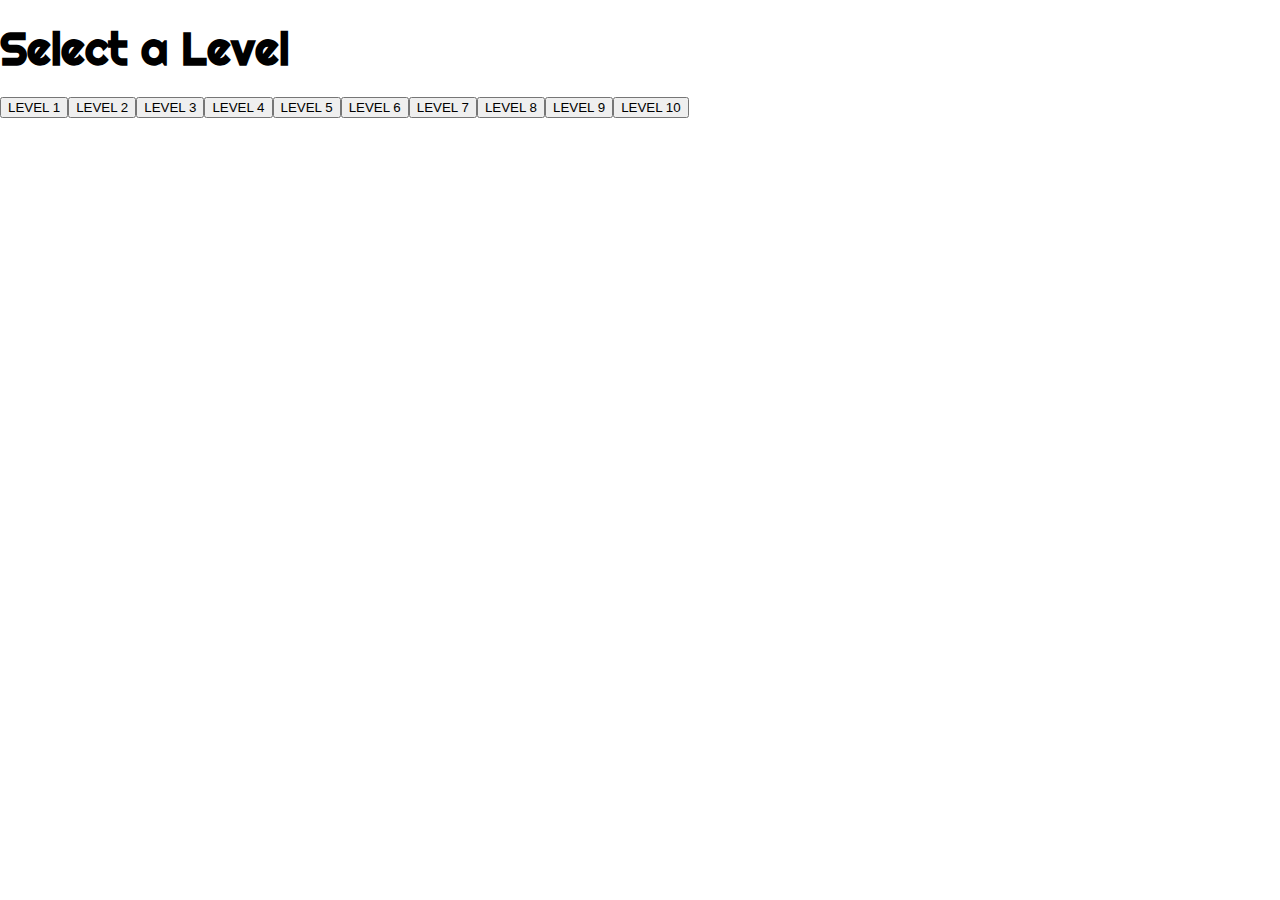
==== ohladanceGame/chooseLevel.html @ 8dc00360 "music funguje, sound stale nie" ====
<!-- levels.html -->
<!DOCTYPE html>
<html lang="en">
<head>
    <meta charset="UTF-8">
    <meta name="viewport" content="width=device-width, initial-scale=1.0">
    <title>Select Level</title>
    <link rel="stylesheet" href="css/main.css">
</head>
<body>
    <header>
        <h1>Select a Level</h1>
    </header>
    <div class="level-container">
        <!-- Здесь будут кнопки для каждого уровня, заполняем их из JSON -->
    </div>
    <script src="js/levels.js"></script>
    <script src="js/settings.js"></script>
</body>
</html>
---- ohladanceGame/css/main.css ----
@import url(https://fonts.googleapis.com/css2?family=Didact+Gothic&family=Righteous&display=swap);

*,
*::before,
*::after {
    box-sizing: border-box;
}

:root {
    --webte-color-yellow: rgb(255, 234, 0);
    --webte-color-purple: #63699b;
    --webte-color-orange: #AD5F00;
    --webte-color-ltBlue: #8fd2ff;
    --webte-color-green: #98f5cad3;
    --webte-color-ltBlack: #1c1c1c;
    --webte-color-dkGreen: #405947;
    --webte-color-brown: #560d00;
    --webte-color-ltYellow: #F7F1D7;
    font-size: 10px;
}

p {
    font-size: 2rem;
    margin: .7rem 0;
}

h1 {
    font-size: 4.5rem;
    margin: 2rem 0;
}

h2 {
    font-size: 2.5rem;
    margin: 1.5rem 0;
}

h3 {
    font-size: 2.2rem;
    margin: 1.5rem 0;
}

img {
    width: 100%;
}

body {
    margin: 0 auto;
    font-family: 'Righteous', sans-serif;
    /*background: linear-gradient(135deg, rgba(225, 255, 0, 0.356) 0%, rgba(225, 255, 0, 0.356) 100%) no-repeat;*/
    background-size: 100px 100px;
    background-position: 0 0, 50px 50px;

}

.container {
    animation: pageload 1s;
    width: 100%;
    max-width: 110rem;
    /* aby neprekrocil tuto hodnotu */
    margin: 0 auto;
}

/* GAME CSS - CANVAS ----------------------------------*/

.gameContain {
    display: flex;
    align-items: center;
    justify-content: center;
    background-color: var(--webte-color-ltYellow);
}

.canvas {
    border: 3px solid var(--webte-color-ltBlack);
    background-color: white;
}

#player {
    display: none;
}

#pause {
    display: flex;
    position: absolute;
    cursor: pointer;
    top: 1rem;
    right: 1rem;
    width: 6rem;
    border: 4px solid rgb(0, 0, 0);
    outline: none;
    background-color: #ffffffbd;
    border-radius: 5px;
    z-index: 2;
}

#pause img {
    color: white;
    padding: .5rem;
}
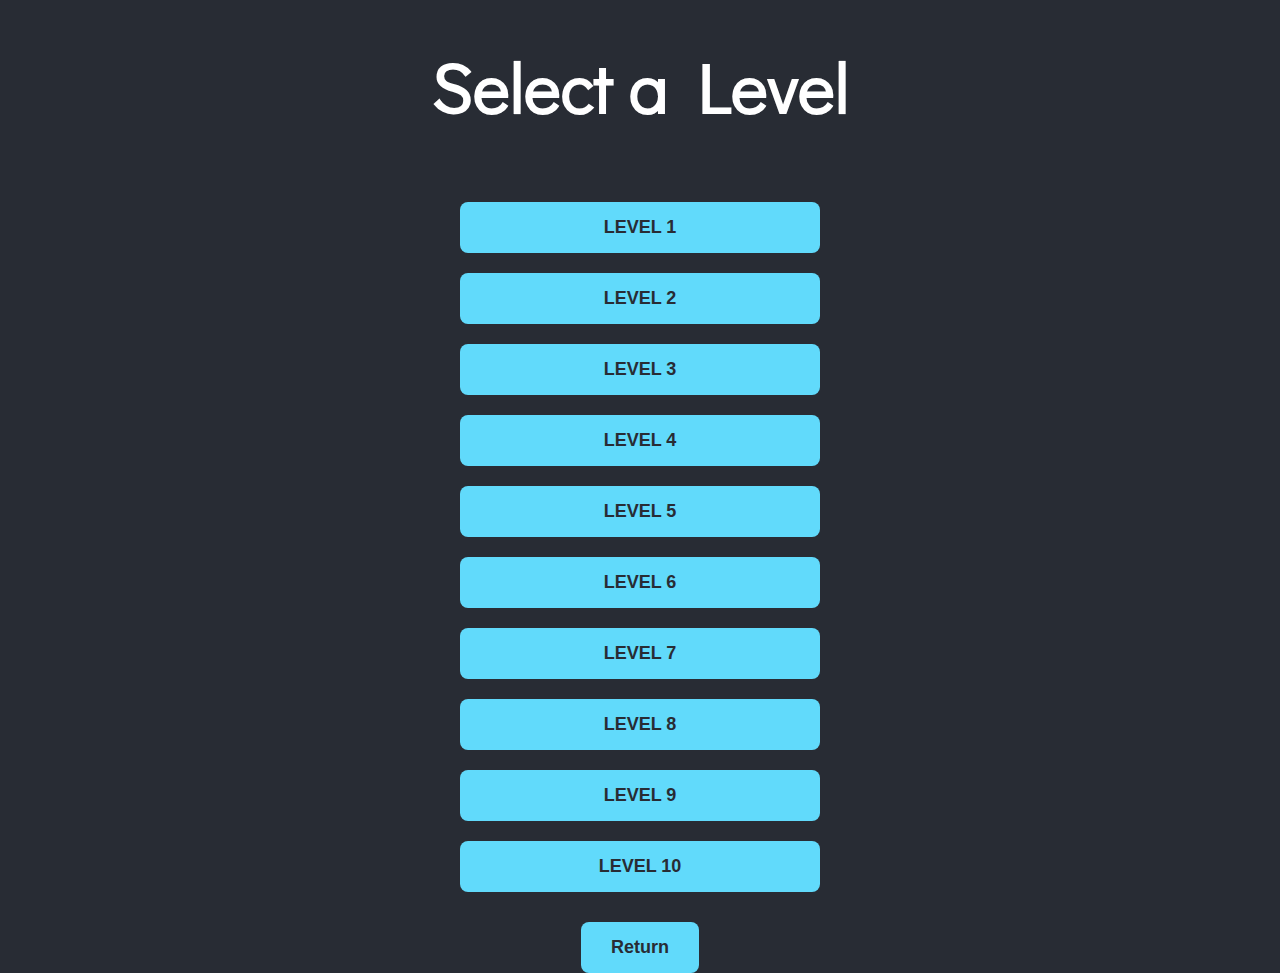
==== commit 3b452f46: "added bold buttons + return on the level's page" ====
--- a/ohladanceGame/chooseLevel.html
+++ b/ohladanceGame/chooseLevel.html
@@ -14,6 +14,11 @@
     <div class="level-container">
         <!-- Здесь будут кнопки для каждого уровня, заполняем их из JSON -->
     </div>
+
+    <div class="buttons">
+        <button onclick="returnToMainPage()">Return</button>
+    </div>
+
     <script src="js/levels.js"></script>
     <script src="js/settings.js"></script>
 </body>
--- a/ohladanceGame/css/main.css
+++ b/ohladanceGame/css/main.css
@@ -78,21 +78,207 @@
     display: none;
 }
 
-#pause {
-    display: flex;
+/* css/levels.css */
+body {
+    font-family: 'Didact Gothic', sans-serif;
+    background-color: #F7F1D7;
+    margin: 0;
+    padding: 0;
+}
+
+header {
+
+    color: white;
+    text-align: center;
+    padding: 15px;
+}
+
+.level-container {
+    display: flex;
+    flex-direction: column;
+    align-items: center;
+    margin-top: 20px;
+}
+
+.button-level {
+    margin-bottom: 10px;
+    padding: 10px;
+    font-size: 16px;
+    background-color: #4CAF50;
+    color: white;
+    border: none;
+    cursor: pointer;
+}
+/* main.css */
+body {
+    font-family: 'Roboto', sans-serif;
+    margin: 0;
+    padding: 0;
+    display: flex;
+    flex-direction: column;
+    align-items: center;
+    justify-content: center;
+    min-height: 100vh;
+    background-color: #282c34;
+    color: white;
+}
+
+header {
+    text-align: center;
+    padding: 20px;
+    font-family: 'Didact Gothic', sans-serif;
+}
+
+h1 {
+    font-size: 2em;
+}
+
+.container {
+    text-align: center;
+}
+
+.buttons {
+    margin-top: 20px;
+}
+
+button {
+    padding: 15px 30px;
+    font-weight: bold;
+    font-size: 18px;
+    margin: 0 10px;
+    cursor: pointer;
+    background-color: #61dafb;
+    color: #282c34;
+    border: none;
+    border-radius: 8px;
+    transition: background-color 0.3s;
+}
+
+button:hover {
+    background-color: #4fa3d1;
+}
+
+.level-container {
+    display: flex;
+    font-weight: bold;
+    flex-wrap: wrap; /* Разрешаем перенос элементов на новую строку */
+    justify-content: space-around; /* Равномерное распределение по горизонтали */
+    align-items: center;
+    margin-top: 20px;
+    width: 100%; /* Ширина 100% для правильного отображения на всех устройствах */
+    max-width: 800px; /* Максимальная ширина контейнера, чтобы контент не разъезжался слишком сильно */
+
+}
+
+h1 {
+    font-size: 7em; /* Увеличиваем размер текста */
+    font-weight: bold; /* Делаем текст жирным */
+    width: 100%; /* Растягиваем текст по ширине контейнера */
+    margin-bottom: 20px; /* Увеличиваем отступ снизу */
+}
+
+.level-container button {
+    width: 45%; /* Ширина кнопки в 45% ширины контейнера (дает промежуток между кнопками) */
+    margin: 10px;
+    font-weight: bold;
+    cursor: pointer;
+    background-color: #61dafb;
+    color: #282c34;
+    border: none;
+    border-radius: 8px;
+    transition: background-color 0.3s;
+}
+
+.level-container button:hover {
+    background-color: #4fa3d1;
+}
+
+
+
+
+/* checkbox-styles.css */
+
+.inputGroup {
+    background-color: #fff;
+    display: flex;
+    align-items: center; /* Центрирование по вертикали */
+    margin: 10px 0;
+    position: relative;
+  }
+  
+  .inputGroup label {
+    padding: 12px 0; /* Уменьшаем горизонтальный отступ */
+    flex: 1; /* Занимаем все доступное пространство */
+    display: block;
+    text-align: left;
+    color: #3C454C;
+    cursor: pointer;
+    position: relative;
+    z-index: 2;
+    transition: color 200ms ease-in;
+    overflow: hidden;
+    font-size: 18px; /* Размер текста */
+    font-weight: bold; /* Жирный текст */
+  }
+  
+  .inputGroup label:before {
+    width: 100px;
+    height: 10px;
+    border-radius: 50%;
+    content: '';
+    background-color: #61dafb;
     position: absolute;
-    cursor: pointer;
-    top: 1rem;
-    right: 1rem;
-    width: 6rem;
-    border: 4px solid rgb(0, 0, 0);
-    outline: none;
-    background-color: #ffffffbd;
-    border-radius: 5px;
+    left: 10px; /* Подвинем кружок ближе к тексту */
+    top: 50%;
+    transform: translate(-50%, -50%) scale3d(1, 1, 1);
+    transition: all 300ms cubic-bezier(0.4, 0.0, 0.2, 1);
+    opacity: 0;
+    z-index: -1;
+  }
+  
+  .inputGroup label:after {
+    width: 32px;
+    height: 32px;
+    content: '';
+    border: 2px solid #D1D7DC;
+    background-color: #fff;
+    background-image: url("data:image/svg+xml,%3Csvg width='32' height='32' viewBox='0 0 32 32' xmlns='http://www.w3.org/2000/svg'%3E%3Cpath d='M5.414 11L4 12.414l5.414 5.414L20.828 6.414 19.414 5l-10 10z' fill='%23fff' fill-rule='nonzero'/%3E%3C/svg%3E ");
+    background-repeat: no-repeat;
+    background-position: 2px 3px;
+    border-radius: 50%;
     z-index: 2;
-}
-
-#pause img {
-    color: white;
-    padding: .5rem;
-}+    position: absolute;
+    right: 10px; /* Подвинем иконку ближе к тексту */
+    top: 50%;
+    transform: translateY(-50%);
+    cursor: pointer;
+    transition: all 200ms ease-in;
+  }
+  
+  .inputGroup input:checked ~ label {
+    color: #080002;
+  }
+  
+  .inputGroup input:checked ~ label:before {
+    transform: translate(-50%, -50%) scale3d(56, 56, 1);
+    opacity: 1;
+  }
+  
+  .inputGroup input:checked ~ label:after {
+    background-color: #080002;
+    border-color: #080002;
+  }
+  
+  .inputGroup input {
+    width: 32px;
+    height: 32px;
+    order: 1;
+    z-index: 2;
+    position: absolute;
+    right: 10px; /* Подвинем чекбокс ближе к тексту */
+    top: 50%;
+    transform: translateY(-50%);
+    cursor: pointer;
+    visibility: hidden;
+  }
+  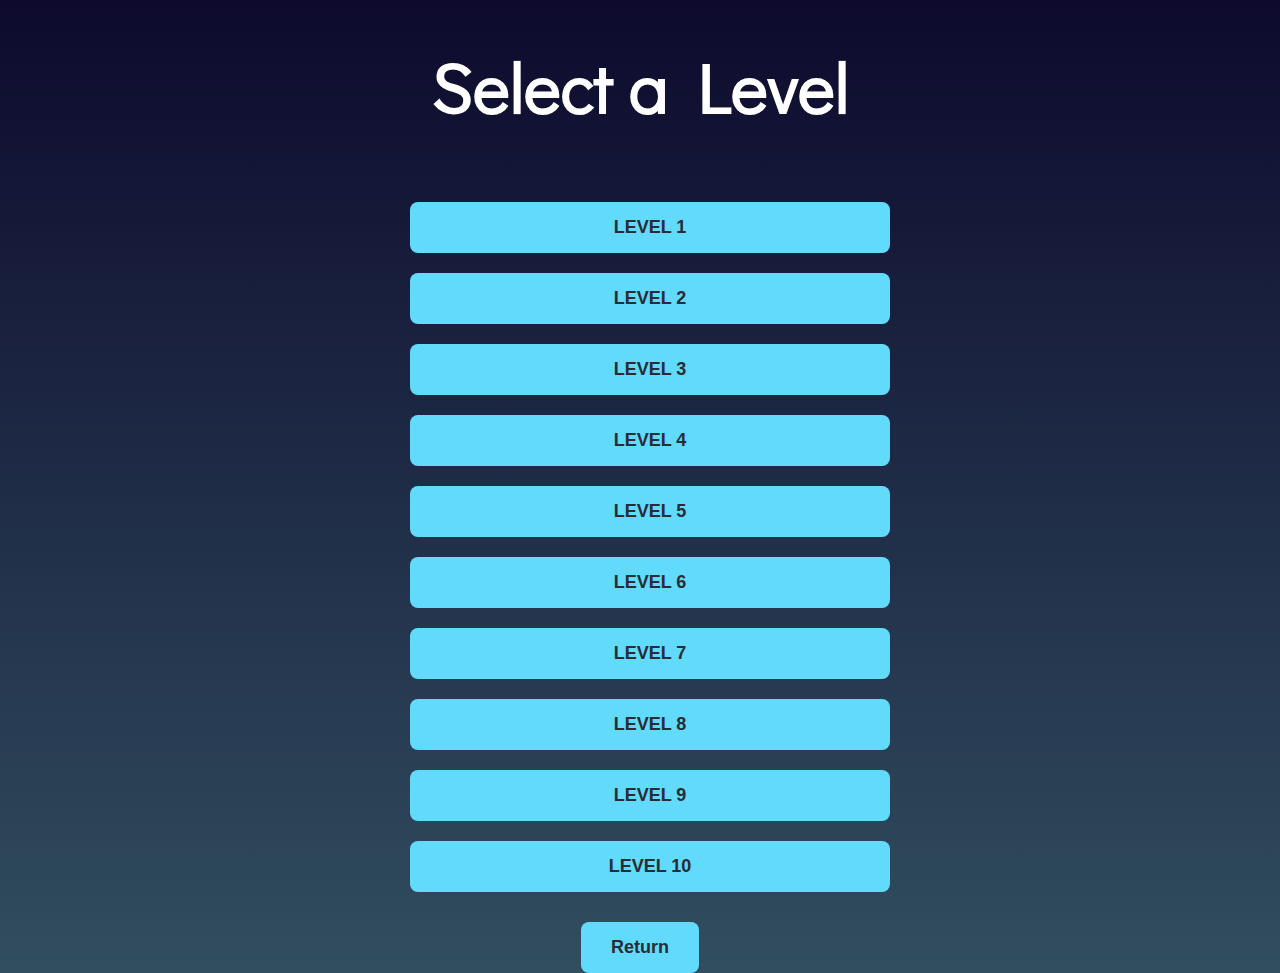
==== commit 570ee651: "added backgroud, level selector working" ====
--- a/ohladanceGame/chooseLevel.html
+++ b/ohladanceGame/chooseLevel.html
@@ -6,6 +6,12 @@
     <meta name="viewport" content="width=device-width, initial-scale=1.0">
     <title>Select Level</title>
     <link rel="stylesheet" href="css/main.css">
+    <link rel="icon" type="image/x-icon" href="images/ball.png">
+    <link rel="manifest" href="manifest.json">
+    <!-- ios support -->
+    <link rel="apple-touch-icon" href="images/icons/92.png">
+    <meta name="apple-mobile-web-app-status-bar" content="#00001a">
+    <meta name="theme-color" content="#00001a">
 </head>
 <body>
     <header>
@@ -20,7 +26,6 @@
     </div>
 
     <script src="js/levels.js"></script>
-    <script src="js/settings.js"></script>
 </body>
 </html>
 
--- a/ohladanceGame/css/main.css
+++ b/ohladanceGame/css/main.css
@@ -60,24 +60,6 @@
     margin: 0 auto;
 }
 
-/* GAME CSS - CANVAS ----------------------------------*/
-
-.gameContain {
-    display: flex;
-    align-items: center;
-    justify-content: center;
-    background-color: var(--webte-color-ltYellow);
-}
-
-.canvas {
-    border: 3px solid var(--webte-color-ltBlack);
-    background-color: white;
-}
-
-#player {
-    display: none;
-}
-
 /* css/levels.css */
 body {
     font-family: 'Didact Gothic', sans-serif;
@@ -119,7 +101,8 @@
     align-items: center;
     justify-content: center;
     min-height: 100vh;
-    background-color: #282c34;
+    /*background-color: #282c34;*/
+    background: linear-gradient(180deg, rgb(13, 10, 45) 0%, rgb(49, 78, 95) 100%) no-repeat;
     color: white;
 }
 
@@ -177,8 +160,12 @@
     margin-bottom: 20px; /* Увеличиваем отступ снизу */
 }
 
+.level-container a {
+    width: 60%;
+}
+
 .level-container button {
-    width: 45%; /* Ширина кнопки в 45% ширины контейнера (дает промежуток между кнопками) */
+    width: 100%; /* Ширина кнопки в 45% ширины контейнера (дает промежуток между кнопками) */
     margin: 10px;
     font-weight: bold;
     cursor: pointer;
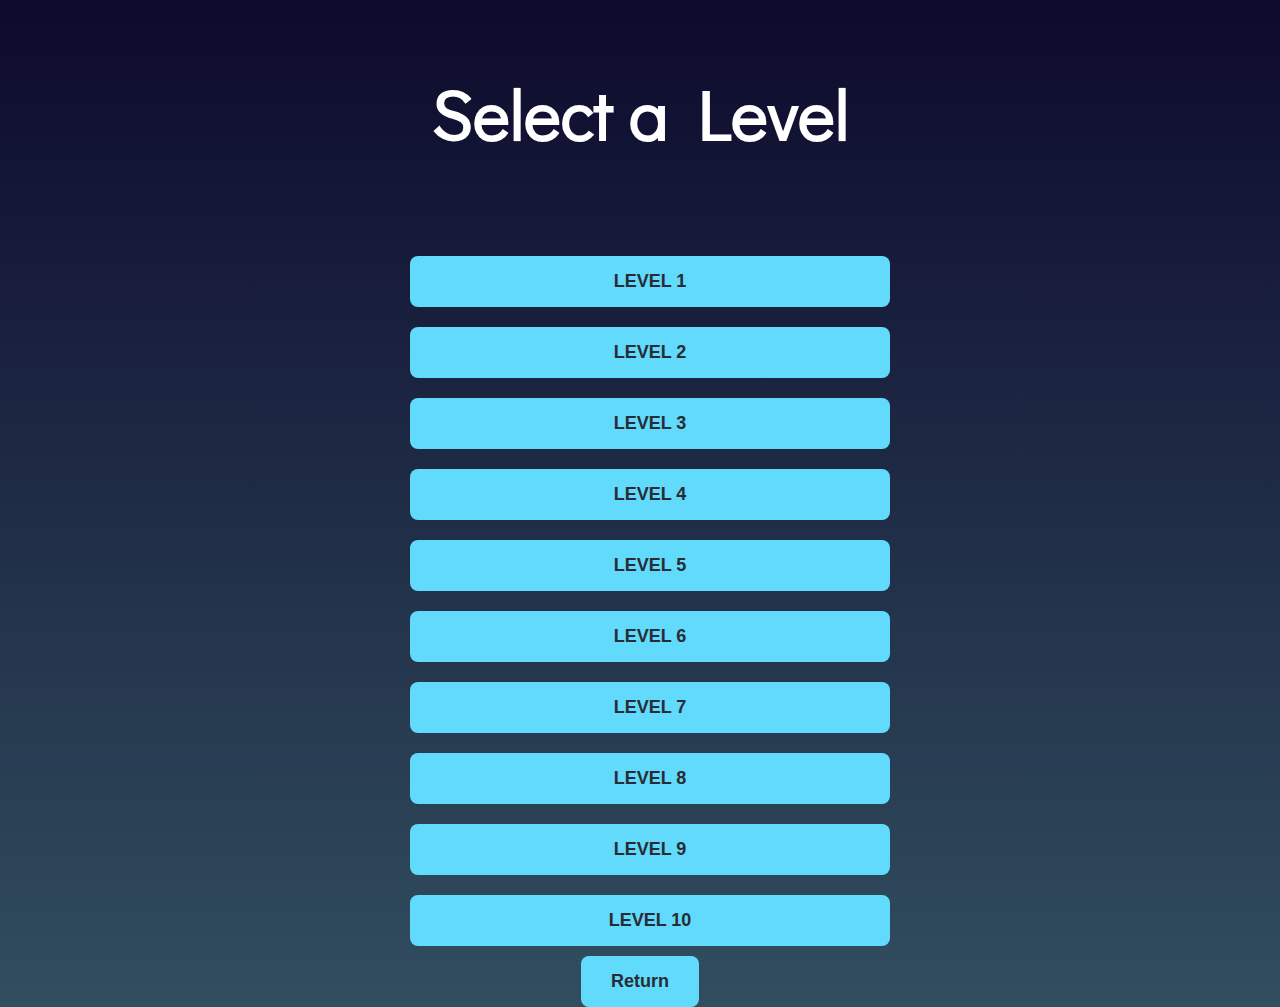
==== commit b4025394: "vytvoreny music.js a pre kazdy .html vlastny .js" ====
--- a/ohladanceGame/chooseLevel.html
+++ b/ohladanceGame/chooseLevel.html
@@ -18,7 +18,7 @@
         <h1>Select a Level</h1>
     </header>
     <div class="level-container">
-        <!-- Здесь будут кнопки для каждого уровня, заполняем их из JSON -->
+        
     </div>
 
     <div class="buttons">
@@ -26,6 +26,7 @@
     </div>
 
     <script src="js/levels.js"></script>
+    <script src="js/music.js"></script>
 </body>
 </html>
 
--- a/ohladanceGame/css/main.css
+++ b/ohladanceGame/css/main.css
@@ -23,64 +23,16 @@
     font-size: 2rem;
     margin: .7rem 0;
 }
-
-h1 {
-    font-size: 4.5rem;
-    margin: 2rem 0;
-}
-
-h2 {
-    font-size: 2.5rem;
-    margin: 1.5rem 0;
-}
-
-h3 {
-    font-size: 2.2rem;
-    margin: 1.5rem 0;
-}
-
-img {
-    width: 100%;
-}
-
-body {
-    margin: 0 auto;
-    font-family: 'Righteous', sans-serif;
-    /*background: linear-gradient(135deg, rgba(225, 255, 0, 0.356) 0%, rgba(225, 255, 0, 0.356) 100%) no-repeat;*/
-    background-size: 100px 100px;
-    background-position: 0 0, 50px 50px;
-
-}
-
 .container {
     animation: pageload 1s;
     width: 100%;
-    max-width: 110rem;
+    max-width: 50rem;
+    text-align: center;
     /* aby neprekrocil tuto hodnotu */
     margin: 0 auto;
 }
 
 /* css/levels.css */
-body {
-    font-family: 'Didact Gothic', sans-serif;
-    background-color: #F7F1D7;
-    margin: 0;
-    padding: 0;
-}
-
-header {
-
-    color: white;
-    text-align: center;
-    padding: 15px;
-}
-
-.level-container {
-    display: flex;
-    flex-direction: column;
-    align-items: center;
-    margin-top: 20px;
-}
 
 .button-level {
     margin-bottom: 10px;
@@ -113,17 +65,11 @@
 }
 
 h1 {
-    font-size: 2em;
-}
-
-.container {
-    text-align: center;
-}
-
-.buttons {
-    margin-top: 20px;
-}
-
+
+    font-size: 7em; 
+    font-weight: bold; 
+    width: 100%; 
+}
 button {
     padding: 15px 30px;
     font-weight: bold;
@@ -136,7 +82,6 @@
     border-radius: 8px;
     transition: background-color 0.3s;
 }
-
 button:hover {
     background-color: #4fa3d1;
 }
@@ -144,20 +89,13 @@
 .level-container {
     display: flex;
     font-weight: bold;
-    flex-wrap: wrap; /* Разрешаем перенос элементов на новую строку */
-    justify-content: space-around; /* Равномерное распределение по горизонтали */
+    flex-wrap: wrap; 
+    justify-content: space-around;
     align-items: center;
     margin-top: 20px;
-    width: 100%; /* Ширина 100% для правильного отображения на всех устройствах */
-    max-width: 800px; /* Максимальная ширина контейнера, чтобы контент не разъезжался слишком сильно */
-
-}
-
-h1 {
-    font-size: 7em; /* Увеличиваем размер текста */
-    font-weight: bold; /* Делаем текст жирным */
-    width: 100%; /* Растягиваем текст по ширине контейнера */
-    margin-bottom: 20px; /* Увеличиваем отступ снизу */
+    width: 100%; 
+    max-width: 800px; 
+
 }
 
 .level-container a {
@@ -165,7 +103,7 @@
 }
 
 .level-container button {
-    width: 100%; /* Ширина кнопки в 45% ширины контейнера (дает промежуток между кнопками) */
+    width: 100%; 
     margin: 10px;
     font-weight: bold;
     cursor: pointer;
@@ -180,22 +118,19 @@
     background-color: #4fa3d1;
 }
 
-
-
-
 /* checkbox-styles.css */
 
 .inputGroup {
     background-color: #fff;
     display: flex;
-    align-items: center; /* Центрирование по вертикали */
+    align-items: center; 
     margin: 10px 0;
     position: relative;
   }
   
   .inputGroup label {
-    padding: 12px 0; /* Уменьшаем горизонтальный отступ */
-    flex: 1; /* Занимаем все доступное пространство */
+    padding: 12px 0; 
+    flex: 1; 
     display: block;
     text-align: left;
     color: #3C454C;
@@ -204,8 +139,8 @@
     z-index: 2;
     transition: color 200ms ease-in;
     overflow: hidden;
-    font-size: 18px; /* Размер текста */
-    font-weight: bold; /* Жирный текст */
+    font-size: 18px; 
+    font-weight: bold; 
   }
   
   .inputGroup label:before {
@@ -215,7 +150,7 @@
     content: '';
     background-color: #61dafb;
     position: absolute;
-    left: 10px; /* Подвинем кружок ближе к тексту */
+    left: 10px; 
     top: 50%;
     transform: translate(-50%, -50%) scale3d(1, 1, 1);
     transition: all 300ms cubic-bezier(0.4, 0.0, 0.2, 1);
@@ -235,7 +170,7 @@
     border-radius: 50%;
     z-index: 2;
     position: absolute;
-    right: 10px; /* Подвинем иконку ближе к тексту */
+    right: 10px;
     top: 50%;
     transform: translateY(-50%);
     cursor: pointer;
@@ -262,7 +197,7 @@
     order: 1;
     z-index: 2;
     position: absolute;
-    right: 10px; /* Подвинем чекбокс ближе к тексту */
+    right: 10px; 
     top: 50%;
     transform: translateY(-50%);
     cursor: pointer;
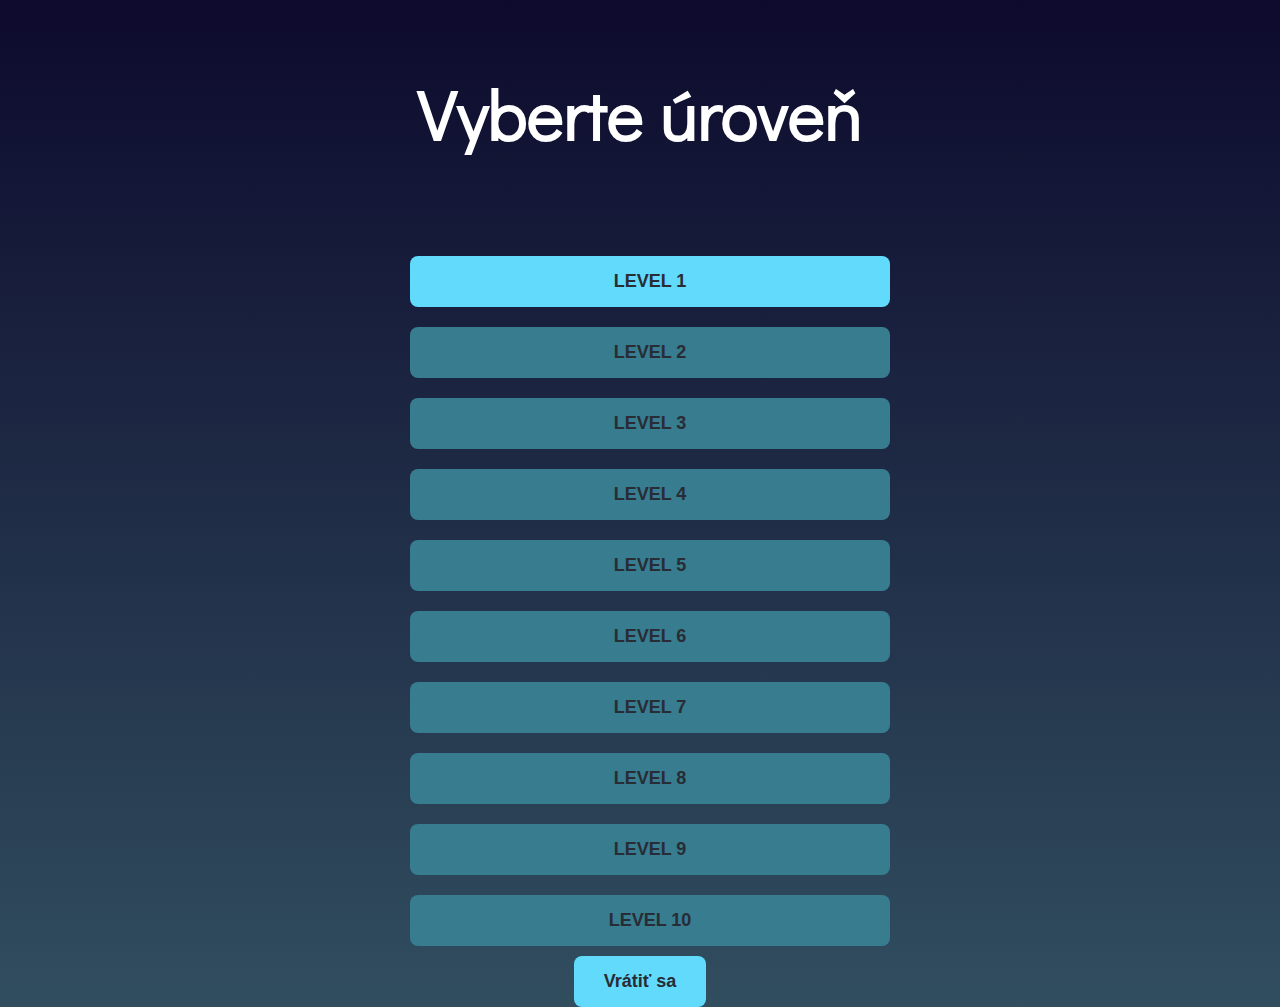
==== commit 2db5dc17: "vsetko v slovencine" ====
--- a/ohladanceGame/chooseLevel.html
+++ b/ohladanceGame/chooseLevel.html
@@ -1,6 +1,6 @@
 <!-- levels.html -->
 <!DOCTYPE html>
-<html lang="en">
+<html lang="sk">
 <head>
     <meta charset="UTF-8">
     <meta name="viewport" content="width=device-width, initial-scale=1.0">
@@ -15,16 +15,17 @@
 </head>
 <body>
     <header>
-        <h1>Select a Level</h1>
+        <h1>Vyberte úroveň</h1>
     </header>
     <div class="level-container">
         
     </div>
 
     <div class="buttons">
-        <button onclick="returnToMainPage()">Return</button>
+        <button onclick="returnToMainPage()">Vrátiť sa</button>
     </div>
-
+    
+    <script src="js/app.js"></script>
     <script src="js/levels.js"></script>
     <script src="js/music.js"></script>
 </body>
--- a/ohladanceGame/css/main.css
+++ b/ohladanceGame/css/main.css
@@ -106,8 +106,7 @@
     width: 100%; 
     margin: 10px;
     font-weight: bold;
-    cursor: pointer;
-    background-color: #61dafb;
+    background-color: #377c8f;
     color: #282c34;
     border: none;
     border-radius: 8px;
@@ -203,4 +202,20 @@
     cursor: pointer;
     visibility: hidden;
   }
-  +  button + button {
+    margin-top: 15px;
+}
+  @media only screen and (max-width: 600px) {
+    button {
+        width: 50%;
+    }
+    .buttons {
+      width: 50%;
+      text-align: center;
+  }
+    
+    .inputGroup {
+      width: 50%;
+      margin: 0 auto;
+  }
+} 
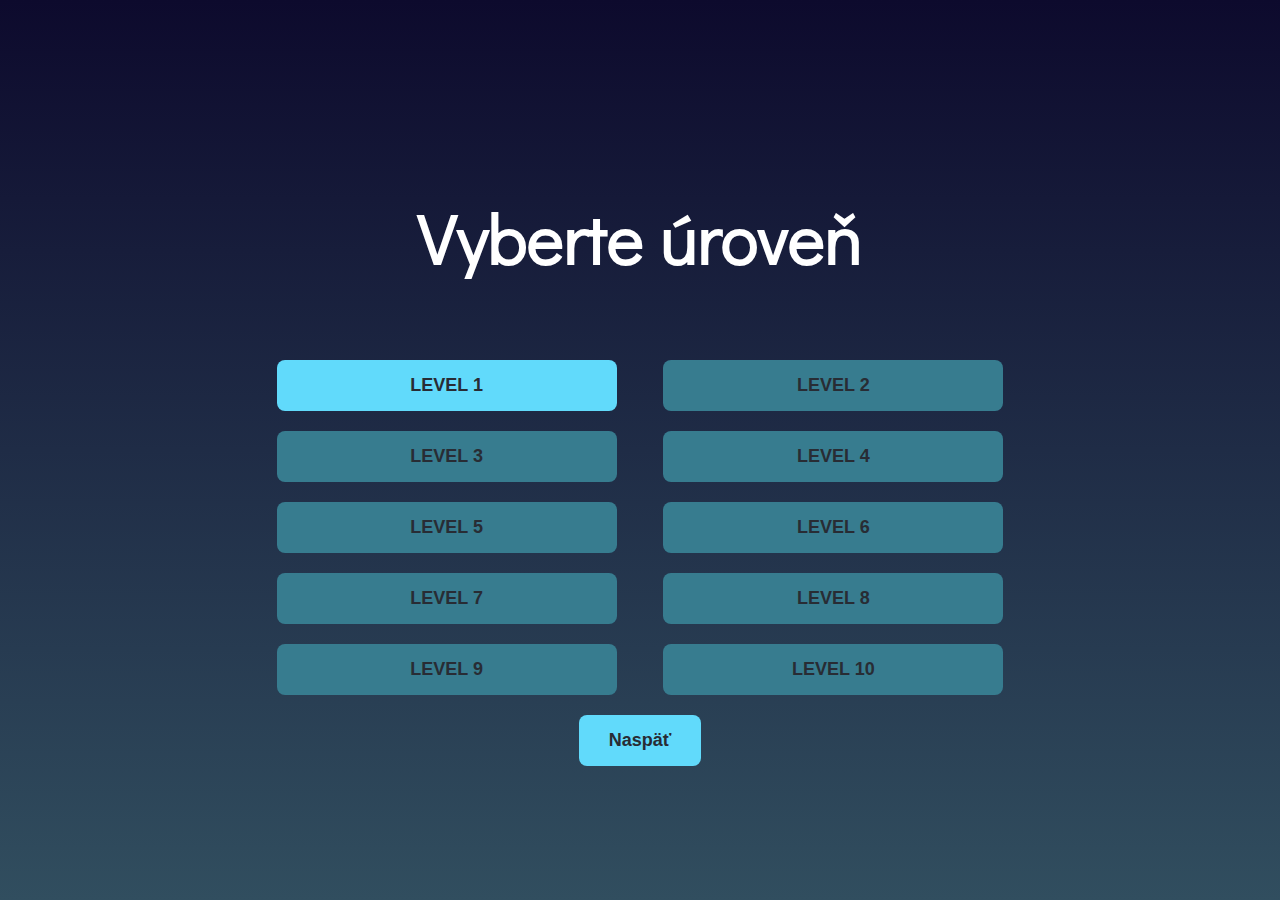
==== commit e6e09843: "final version" ====
--- a/ohladanceGame/chooseLevel.html
+++ b/ohladanceGame/chooseLevel.html
@@ -20,9 +20,8 @@
     <div class="level-container">
         
     </div>
-
     <div class="buttons">
-        <button onclick="returnToMainPage()">Vrátiť sa</button>
+        <button class="return-btn" onclick="returnToMainPage()">Naspäť</button>
     </div>
     
     <script src="js/app.js"></script>
--- a/ohladanceGame/css/main.css
+++ b/ohladanceGame/css/main.css
@@ -3,219 +3,242 @@
 *,
 *::before,
 *::after {
-    box-sizing: border-box;
+  box-sizing: border-box;
 }
 
 :root {
-    --webte-color-yellow: rgb(255, 234, 0);
-    --webte-color-purple: #63699b;
-    --webte-color-orange: #AD5F00;
-    --webte-color-ltBlue: #8fd2ff;
-    --webte-color-green: #98f5cad3;
-    --webte-color-ltBlack: #1c1c1c;
-    --webte-color-dkGreen: #405947;
-    --webte-color-brown: #560d00;
-    --webte-color-ltYellow: #F7F1D7;
-    font-size: 10px;
+  --webte-color-yellow: rgb(255, 234, 0);
+  --webte-color-purple: #63699b;
+  --webte-color-orange: #AD5F00;
+  --webte-color-ltBlue: #8fd2ff;
+  --webte-color-green: #98f5cad3;
+  --webte-color-ltBlack: #1c1c1c;
+  --webte-color-dkGreen: #405947;
+  --webte-color-brown: #560d00;
+  --webte-color-ltYellow: #F7F1D7;
+  font-size: 10px;
 }
 
 p {
-    font-size: 2rem;
-    margin: .7rem 0;
-}
+  font-size: 2rem;
+  margin: .7rem 0;
+}
+
 .container {
-    animation: pageload 1s;
-    width: 100%;
-    max-width: 50rem;
-    text-align: center;
-    /* aby neprekrocil tuto hodnotu */
-    margin: 0 auto;
+  animation: pageload 1s;
+  width: 100%;
+  max-width: 50rem;
+  text-align: center;
+  /* aby neprekrocil tuto hodnotu */
+  margin: 0 auto;
 }
 
 /* css/levels.css */
 
 .button-level {
-    margin-bottom: 10px;
-    padding: 10px;
-    font-size: 16px;
-    background-color: #4CAF50;
-    color: white;
-    border: none;
-    cursor: pointer;
-}
+  margin-bottom: 10px;
+  padding: 10px;
+  font-size: 16px;
+  background-color: #4CAF50;
+  color: white;
+  border: none;
+  cursor: pointer;
+}
+
 /* main.css */
 body {
-    font-family: 'Roboto', sans-serif;
-    margin: 0;
-    padding: 0;
-    display: flex;
-    flex-direction: column;
-    align-items: center;
-    justify-content: center;
-    min-height: 100vh;
-    /*background-color: #282c34;*/
-    background: linear-gradient(180deg, rgb(13, 10, 45) 0%, rgb(49, 78, 95) 100%) no-repeat;
-    color: white;
+  font-family: 'Roboto', sans-serif;
+  margin: 0;
+  padding: 0;
+  display: flex;
+  flex-direction: column;
+  align-items: center;
+  justify-content: center;
+  min-height: 100vh;
+  /*background-color: #282c34;*/
+  background: linear-gradient(180deg, rgb(13, 10, 45) 0%, rgb(49, 78, 95) 100%) no-repeat;
+  color: white;
 }
 
 header {
+  text-align: center;
+  padding: 20px;
+  font-family: 'Didact Gothic', sans-serif;
+}
+
+h1 {
+
+  font-size: 7em;
+  font-weight: bold;
+  width: 100%;
+}
+
+button {
+  padding: 15px 30px;
+  font-weight: bold;
+  font-size: 18px;
+  margin: 0 10px;
+  cursor: pointer;
+  background-color: #61dafb;
+  color: #282c34;
+  border: none;
+  border-radius: 8px;
+  transition: background-color 0.3s;
+}
+
+button:hover {
+  background-color: #4fa3d1;
+}
+
+.return-btn {
+  width: 100%;
+  margin: 1rem 0;
+}
+
+.level-container {
+  display: flex;
+  font-weight: bold;
+  flex-wrap: wrap;
+  justify-content: space-evenly;
+  align-items: center;
+  width: 100%;
+  max-width: 800px;
+
+}
+
+.level-container a {
+  display: flex;
+  align-items: center;
+  justify-content: center;
+  width: 45%;
+  text-decoration: none;
+}
+
+.level-container button {
+  width: 100%;
+  margin: 10px;
+  font-weight: bold;
+  background-color: #377c8f;
+  color: #282c34;
+  border: none;
+  border-radius: 8px;
+  transition: background-color 0.3s;
+}
+
+.level-container button:hover {
+  background-color: #4fa3d1;
+}
+
+/* checkbox-styles.css */
+
+.inputGroup {
+  background-color: #fff;
+  display: flex;
+  align-items: center;
+  margin: 10px 0;
+  position: relative;
+  border-radius: 5px;
+}
+
+.inputGroup label {
+  padding: 12px 0;
+  flex: 1;
+  display: block;
+  text-align: center;
+  color: #3C454C;
+  cursor: pointer;
+  position: relative;
+  z-index: 2;
+  transition: color 200ms ease-in;
+  overflow: hidden;
+  font-size: 18px;
+  font-weight: bold;
+  padding-left: .5rem;
+}
+
+.inputGroup label:before {
+  width: 100%;
+  height: 100%;
+  content: '';
+  background-color: #61dafb;
+  position: absolute;
+  left: 10px;
+  top: 50%;
+  transform: translate(-50%, -50%) scale3d(1, 1, 1);
+  transition: all 300ms cubic-bezier(0.4, 0.0, 0.2, 1);
+  opacity: 0;
+  z-index: -1;
+  border-radius: 10px;
+  
+}
+
+.inputGroup label:after {
+  width: 32px;
+  height: 32px;
+  content: '';
+  border: 2px solid #D1D7DC;
+  background-color: #fff;
+  background-image: url("data:image/svg+xml,%3Csvg width='32' height='32' viewBox='0 0 32 32' xmlns='http://www.w3.org/2000/svg'%3E%3Cpath d='M5.414 11L4 12.414l5.414 5.414L20.828 6.414 19.414 5l-10 10z' fill='%23fff' fill-rule='nonzero'/%3E%3C/svg%3E ");
+  background-repeat: no-repeat;
+  background-position: 2px 3px;
+  border-radius: 50%;
+  z-index: 2;
+  position: absolute;
+  right: 10px;
+  top: 50%;
+  transform: translateY(-50%);
+  cursor: pointer;
+  transition: all 200ms ease-in;
+}
+
+.inputGroup input:checked~label {
+  color: #080002;
+}
+
+.inputGroup input:checked~label:before {
+  transform: translate(-50%, -50%) scale3d(56, 56, 1);
+  opacity: 1;
+}
+
+.inputGroup input:checked~label:after {
+  background-color: #080002;
+  border-color: #080002;
+}
+
+.inputGroup input {
+  width: 32px;
+  height: 32px;
+  order: 1;
+  z-index: 2;
+  position: absolute;
+  right: 10px;
+  top: 50%;
+  transform: translateY(-50%);
+  cursor: pointer;
+  visibility: hidden;
+}
+
+button+button {
+  margin-top: 15px;
+}
+
+@media only screen and (max-width: 600px) {
+  button {
+    width: 50%;
+  }
+
+  .buttons {
+    width: 50%;
     text-align: center;
-    padding: 20px;
-    font-family: 'Didact Gothic', sans-serif;
-}
-
-h1 {
-
-    font-size: 7em; 
-    font-weight: bold; 
-    width: 100%; 
-}
-button {
-    padding: 15px 30px;
-    font-weight: bold;
-    font-size: 18px;
-    margin: 0 10px;
-    cursor: pointer;
-    background-color: #61dafb;
-    color: #282c34;
-    border: none;
-    border-radius: 8px;
-    transition: background-color 0.3s;
-}
-button:hover {
-    background-color: #4fa3d1;
-}
-
-.level-container {
-    display: flex;
-    font-weight: bold;
-    flex-wrap: wrap; 
-    justify-content: space-around;
-    align-items: center;
-    margin-top: 20px;
-    width: 100%; 
-    max-width: 800px; 
-
-}
-
-.level-container a {
-    width: 60%;
-}
-
-.level-container button {
-    width: 100%; 
-    margin: 10px;
-    font-weight: bold;
-    background-color: #377c8f;
-    color: #282c34;
-    border: none;
-    border-radius: 8px;
-    transition: background-color 0.3s;
-}
-
-.level-container button:hover {
-    background-color: #4fa3d1;
-}
-
-/* checkbox-styles.css */
-
-.inputGroup {
-    background-color: #fff;
-    display: flex;
-    align-items: center; 
-    margin: 10px 0;
-    position: relative;
-  }
-  
+  }
+
+  .inputGroup {
+    width: 50%;
+    margin: 0 auto;
+  }
+
   .inputGroup label {
-    padding: 12px 0; 
-    flex: 1; 
-    display: block;
     text-align: left;
-    color: #3C454C;
-    cursor: pointer;
-    position: relative;
-    z-index: 2;
-    transition: color 200ms ease-in;
-    overflow: hidden;
-    font-size: 18px; 
-    font-weight: bold; 
-  }
-  
-  .inputGroup label:before {
-    width: 100px;
-    height: 10px;
-    border-radius: 50%;
-    content: '';
-    background-color: #61dafb;
-    position: absolute;
-    left: 10px; 
-    top: 50%;
-    transform: translate(-50%, -50%) scale3d(1, 1, 1);
-    transition: all 300ms cubic-bezier(0.4, 0.0, 0.2, 1);
-    opacity: 0;
-    z-index: -1;
-  }
-  
-  .inputGroup label:after {
-    width: 32px;
-    height: 32px;
-    content: '';
-    border: 2px solid #D1D7DC;
-    background-color: #fff;
-    background-image: url("data:image/svg+xml,%3Csvg width='32' height='32' viewBox='0 0 32 32' xmlns='http://www.w3.org/2000/svg'%3E%3Cpath d='M5.414 11L4 12.414l5.414 5.414L20.828 6.414 19.414 5l-10 10z' fill='%23fff' fill-rule='nonzero'/%3E%3C/svg%3E ");
-    background-repeat: no-repeat;
-    background-position: 2px 3px;
-    border-radius: 50%;
-    z-index: 2;
-    position: absolute;
-    right: 10px;
-    top: 50%;
-    transform: translateY(-50%);
-    cursor: pointer;
-    transition: all 200ms ease-in;
-  }
-  
-  .inputGroup input:checked ~ label {
-    color: #080002;
-  }
-  
-  .inputGroup input:checked ~ label:before {
-    transform: translate(-50%, -50%) scale3d(56, 56, 1);
-    opacity: 1;
-  }
-  
-  .inputGroup input:checked ~ label:after {
-    background-color: #080002;
-    border-color: #080002;
-  }
-  
-  .inputGroup input {
-    width: 32px;
-    height: 32px;
-    order: 1;
-    z-index: 2;
-    position: absolute;
-    right: 10px; 
-    top: 50%;
-    transform: translateY(-50%);
-    cursor: pointer;
-    visibility: hidden;
-  }
-  button + button {
-    margin-top: 15px;
-}
-  @media only screen and (max-width: 600px) {
-    button {
-        width: 50%;
-    }
-    .buttons {
-      width: 50%;
-      text-align: center;
-  }
-    
-    .inputGroup {
-      width: 50%;
-      margin: 0 auto;
-  }
-} 
+  }
+
+}